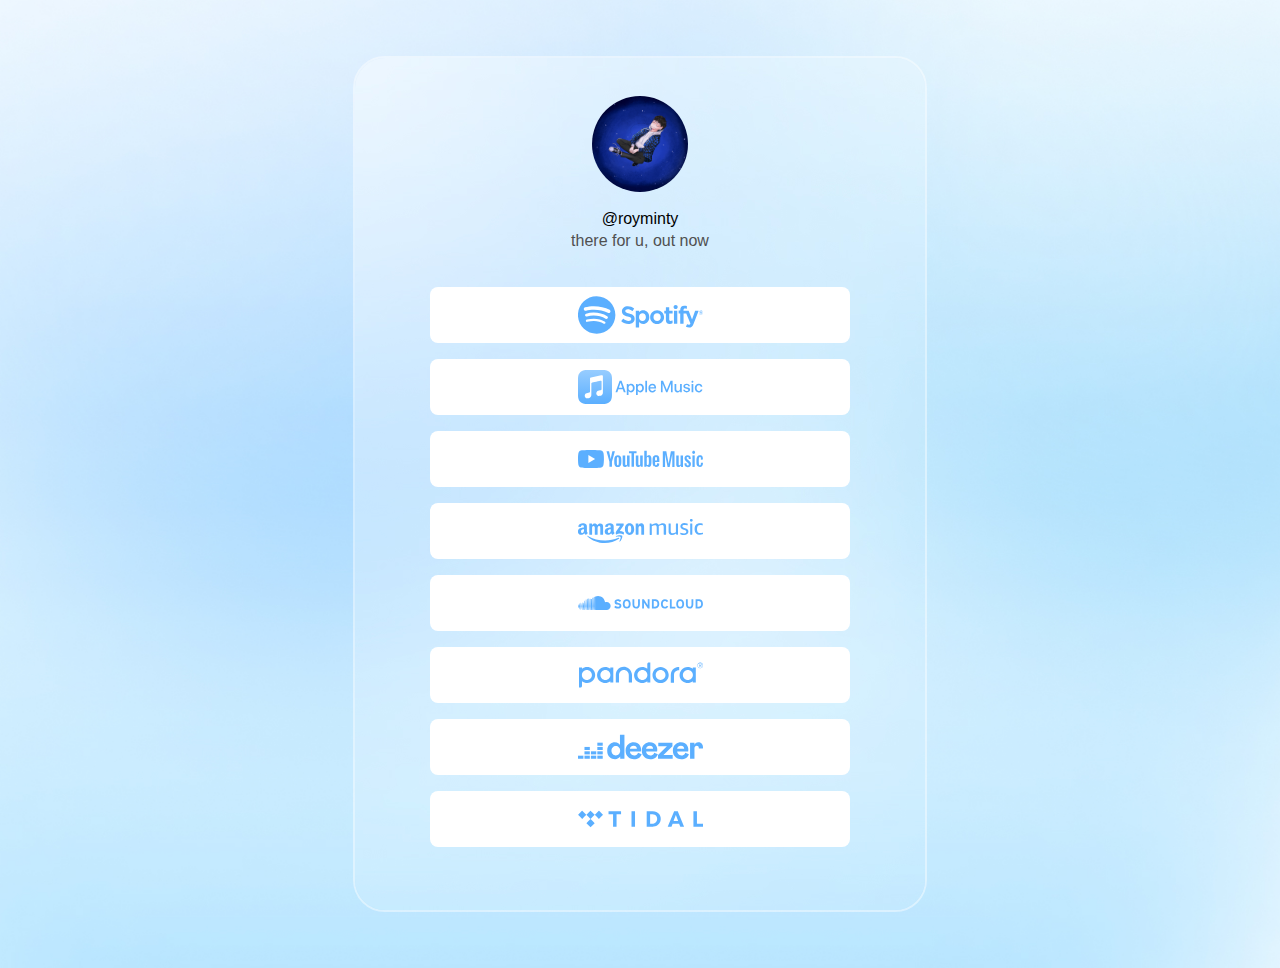
==== index.html @ 13cb6e21 "Rename website.html to index.html" ====
<!DOCTYPE html>
<html>
  <head>
    <title>minty</title>
    <meta charset="UTF-8">
    <meta name="viewport" content="width=device-width, initial-scale=1">
    <link rel="stylesheet" href="./website.css">
    <link href="https://fonts.cdnfonts.com/css/circular-std" rel="stylesheet">

  </head>

  <body>
    <main>
      <section class="main-section">
        <div class="container">
          <img class="container-img" src="websiteimages/newrectangle.jpg">
            <div class="profile-group">
              <img class="profile-picture" src="websiteimages/profilepic.JPG">
              <div class="name">
                @royminty
              </div>
              <div class="description">
                there for u, out now
              </div>
            </div>   
          <div class="link-group">
            <a class="button" href="https://open.spotify.com/artist/5T7v6oIPcdD3QNJ0I4XL1u" target="_blank">
              <img class="spotify-blue" src="websiteimages/spotifyblue.svg">
              <img class="spotify" src="websiteimages/logo_spotify_onlight.svg">
            </a>
            <a class="button" href="https://music.apple.com/us/artist/minty/1588179009" target="_blank">
              <img class="apple-blue" src="websiteimages/appleblue.svg">
              <img class="apple" src="websiteimages/logo_applemusic_onlight.svg">
            </a>
            <a class="button" href="https://music.youtube.com/watch?v=Fw5IY3NjPF0&list=RDAMVMFw5IY3NjPF0" target="_blank">
              <img class="youtube-music-blue" src="websiteimages/youtubemusicblue.svg">
              <img class="youtube-music" src="websiteimages/logo_youtubemusic_onlight.svg">
            </a>
            <a class="button" href="https://music.amazon.com/albums/B09JM9CX68?do=play&ref=dm_ws_dp_ald_bb_phfa_xx_xx_xx" target="_blank">
              <img class="amazon-blue" src="websiteimages/amazonblue.svg">
              <img class="amazon" src="websiteimages/logo_amazonmusic_onlight.svg">
            </a>
            <a class="button" href="https://soundcloud.com/royminty" target="_blank">
              <img class="soundcloud-blue" src="websiteimages/soundcloudblue.svg">
              <img class="soundcloud" src="websiteimages/logo_soundcloud_onlight.svg">
            </a>
            <a class="button" href="https://www.pandora.com/artist/minty/there-for-u-single/there-for-u/TR2wh545jPnqlzk" target="_blank">
              <img class="pandora-blue" src="websiteimages/pandorablue.svg">
              <img class="pandora" src="websiteimages/logo_pandora_onlight.svg">
            </a>
            <a class="button" href="https://www.deezer.com/us/album/266122542" target="_blank">
              <img class="deezer-blue" src="websiteimages/deezerblue.svg">
              <img class="deezer" src="websiteimages/logo_deezer_onlight.svg">
            </a>
            <a class="button" href="https://tidal.com/browse/album/201472400" target="_blank">
              <img class="tidal-blue" src="websiteimages/tidalblue.svg">
              <img class="tidal" src="websiteimages/logo_tidal_onlight.svg">
            </a>
          </div>
        </div>
      </section>
    </main>
  </body>
</html>
---- website.css ----
html, body
{
  background-image: url(websiteimages/background1.jpg);
  max-width: 100%;
  overflow-x: hidden;
  margin: 0 auto;
  background-size: cover;
  background-repeat: no-repeat;
  font-family: 'Circular Std', sans-serif;
}

/*main container*/
.container
{
  display: flex;
  justify-content: center;
  align-items: center;
  margin-top: 3.5rem;
  margin-bottom: 3.5rem;
  position: relative;
  
}
.container-img
{
  position: relative;
  border-style: solid;
  border-width: 2px;
  border-color: rgba(255, 255, 255, 0.45);
  border-radius: 32px;
  
}

/*profile section*/
.profile-group
{
  position: absolute;
  display: flex;
  justify-content: center;
  align-items: center;
  flex-direction: column;
  top: 2.5rem;
  margin-bottom: 1rem;
}
.profile-picture
{
  width: 6rem;
  height: 6rem;
  border-radius: 3.0625rem;
  margin-bottom: 1.1rem;
}
.name
{
  font-size: 1rem;
}
.description
{
  color: #505050;
  margin-top: 0.25rem;
  font-size: 1rem;
}

/*link section*/
.link-group
{
  position: absolute;
  top: 27%;
  display: flex;
  flex-direction: column;
  row-gap: 1rem;
  
}

/*full white button background*/
.button
{
  position: relative;
  background: white;
  padding: 0.5rem 9.21875rem;  
  border-radius: 0.5rem;
  cursor: pointer;
  transition: transform .2s;
}
.button:hover
{
  transform: scale(1.05);
}

/*button logo*/
.button img
{
  display: block;
}
.spotify, .apple, .youtube-music, .amazon, .soundcloud, .pandora, .deezer, .tidal
{
  width: 7.8125rem;
  height: 2.5rem;
}
.spotify-blue
{
  width: 7.8125rem;
  height: 2.5rem;
}
.soundcloud-blue:hover
{
  display: none;
}

/*real color logo*/
.button .spotify, .button .apple, .button .youtube-music, .button .amazon, .button .soundcloud, .button .pandora, .button .deezer, .button .tidal
{
  display: none;
  position: absolute;
  top: 0;
  bottom: 0;
  left: 0;
  right: 0;
  margin: auto;
  z-index: 10;
}
.button:hover .spotify, .button:hover .apple, .button:hover .youtube-music, .button:hover .amazon, .button:hover .soundcloud, .button:hover .pandora, .button:hover .deezer, .button:hover .tidal
{
  display: inline;
}
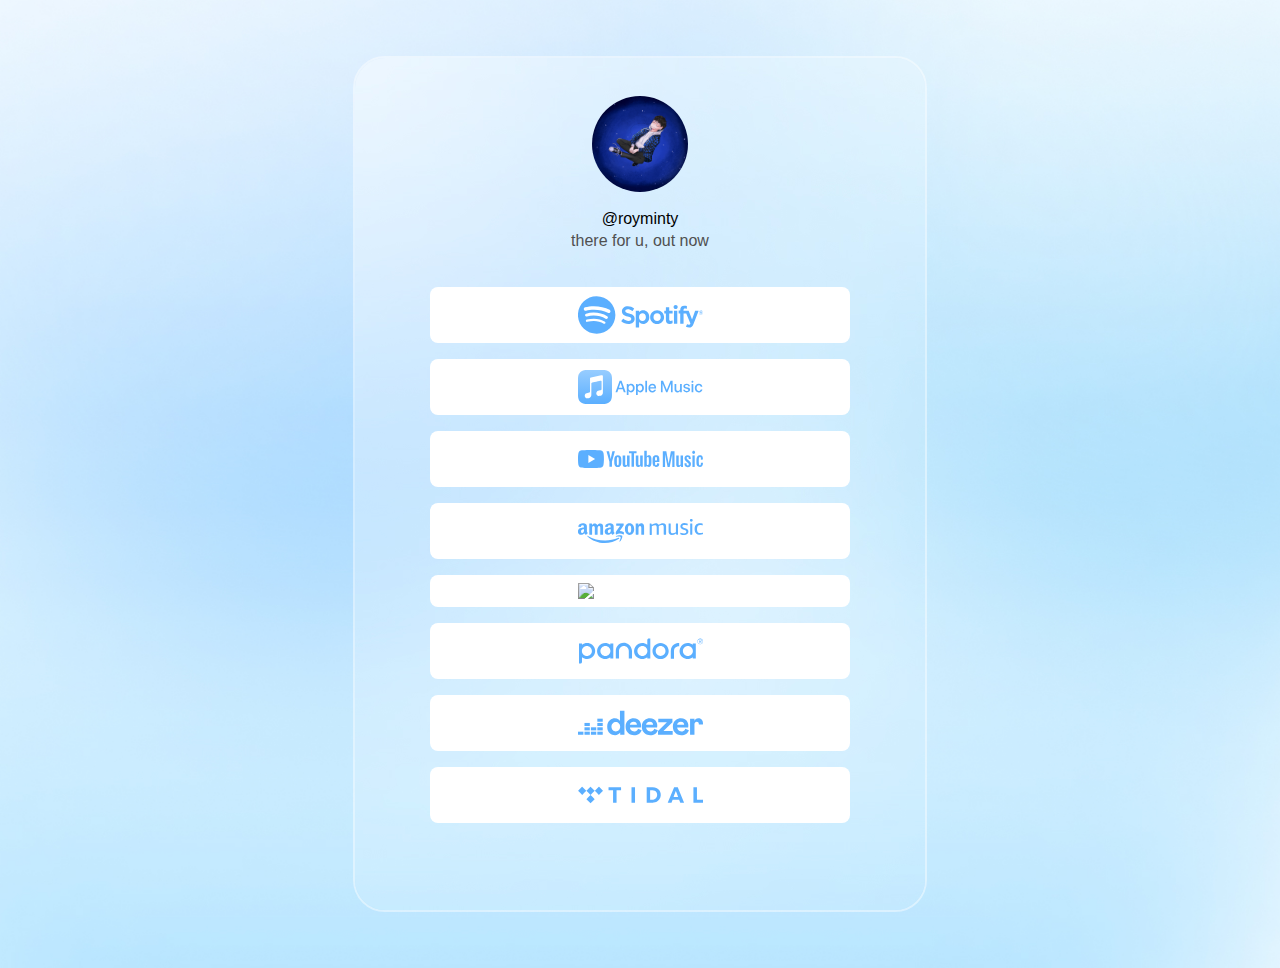
==== commit efc388dd: "Rename website.html to index.html" ====
--- a/index.html
+++ b/index.html
@@ -4,7 +4,7 @@
     <title>minty</title>
     <meta charset="UTF-8">
     <meta name="viewport" content="width=device-width, initial-scale=1">
-    <link rel="stylesheet" href="./website.css">
+    <link rel="stylesheet" href="./websitemobile.css">
     <link href="https://fonts.cdnfonts.com/css/circular-std" rel="stylesheet">
 
   </head>
@@ -13,7 +13,9 @@
     <main>
       <section class="main-section">
         <div class="container">
-          <img class="container-img" src="websiteimages/newrectangle.jpg">
+          <!--<img class="container-img" src="websiteimages/newrectangle.jpg">-->
+          <img class="container-img" src="websiteimages/mobilerectange.jpg">
+          <img class="container-img-desktop" src="websiteimages/newrectangle.jpg">
             <div class="profile-group">
               <img class="profile-picture" src="websiteimages/profilepic.JPG">
               <div class="name">
@@ -41,7 +43,7 @@
               <img class="amazon" src="websiteimages/logo_amazonmusic_onlight.svg">
             </a>
             <a class="button" href="https://soundcloud.com/royminty" target="_blank">
-              <img class="soundcloud-blue" src="websiteimages/soundcloudblue.svg">
+              <img class="soundcloud-blue" src="websiteimages/soundcloudblue - Copy.svg">
               <img class="soundcloud" src="websiteimages/logo_soundcloud_onlight.svg">
             </a>
             <a class="button" href="https://www.pandora.com/artist/minty/there-for-u-single/there-for-u/TR2wh545jPnqlzk" target="_blank">
--- a/websitemobile.css
+++ b/websitemobile.css
@@ -0,0 +1,155 @@
+body
+{
+  background-image: url(websiteimages/background1.jpg);
+  overflow-x: hidden;
+  background-size: cover;
+  background-repeat: no-repeat;
+  font-family: 'Circular Std', sans-serif;
+}
+
+
+
+/*main container*/
+
+
+
+.container
+{
+  display: flex;
+  justify-content: center;
+  align-items: center;
+  margin: 3.5rem 0;
+  position: relative;
+}
+.container-img
+{
+  position: relative;
+  display: block;
+  border-style: solid;
+  border-width: 2px;
+  border-color: rgba(255, 255, 255, 0.45);
+  border-radius: 32px;
+}
+.container-img-desktop
+{
+  display: none;
+}
+
+@media only screen and (min-width: 600px)
+{
+  .container-img
+  {
+    display: none;
+  }
+  .container-img-desktop
+  {
+    display: flex;
+    position: relative;
+    border-style: solid;
+    border-width: 2px;
+    border-color: rgba(255, 255, 255, 0.45);
+    border-radius: 32px;
+  }
+}
+
+
+
+/*profile section*/
+
+
+
+.profile-group
+{
+  position: absolute;
+  display: flex;
+  justify-content: center;
+  align-items: center;
+  flex-direction: column;
+  top: 2.5rem;
+  margin-bottom: 1rem;
+}
+.profile-picture
+{
+  width: 6rem;
+  height: 6rem;
+  border-radius: 3.0625rem;
+  margin-bottom: 1.1rem;
+}
+.name
+{
+  font-size: 1rem;
+}
+.description
+{
+  color: #505050;
+  margin-top: 0.25rem;
+  font-size: 1rem;
+}
+
+
+
+/*link section*/
+
+
+
+.link-group
+{
+  position: absolute;
+  top: 27%;
+  display: flex;
+  flex-direction: column;
+  row-gap: 1rem;
+}
+/*full white button background*/
+.button
+{
+  position: relative;
+  background: white;
+  padding: 0.5rem 5rem;  
+  border-radius: 0.5rem;
+  cursor: pointer;
+  transition: transform .2s;
+}
+.button:hover
+{
+  transform: scale(1.05);
+}
+/*button logo*/
+.button img
+{
+  display: block;
+}
+.spotify, .apple, .youtube-music, .amazon, .soundcloud, .pandora, .deezer, .tidal
+{
+  width: 7.8125rem;
+  height: 2.5rem;
+}
+.spotify-blue
+{
+  width: 7.8125rem;
+  height: 2.5rem;
+}
+/*real color logo*/
+.button .spotify, .button .apple, .button .youtube-music, .button .amazon, .button .soundcloud, .button .pandora, .button .deezer, .button .tidal
+{
+  display: none;
+  position: absolute;
+  top: 0;
+  bottom: 0;
+  left: 0;
+  right: 0;
+  margin: auto;
+  z-index: 10;
+}
+.button:hover .spotify, .button:hover .apple, .button:hover .youtube-music, .button:hover .amazon, .button:hover .soundcloud, .button:hover .pandora, .button:hover .deezer, .button:hover .tidal
+{
+  display: inline;
+}
+
+@media only screen and (min-width: 600px)
+{
+  .button
+  {
+    padding: 0.5rem 9.21875rem;  
+  }
+}
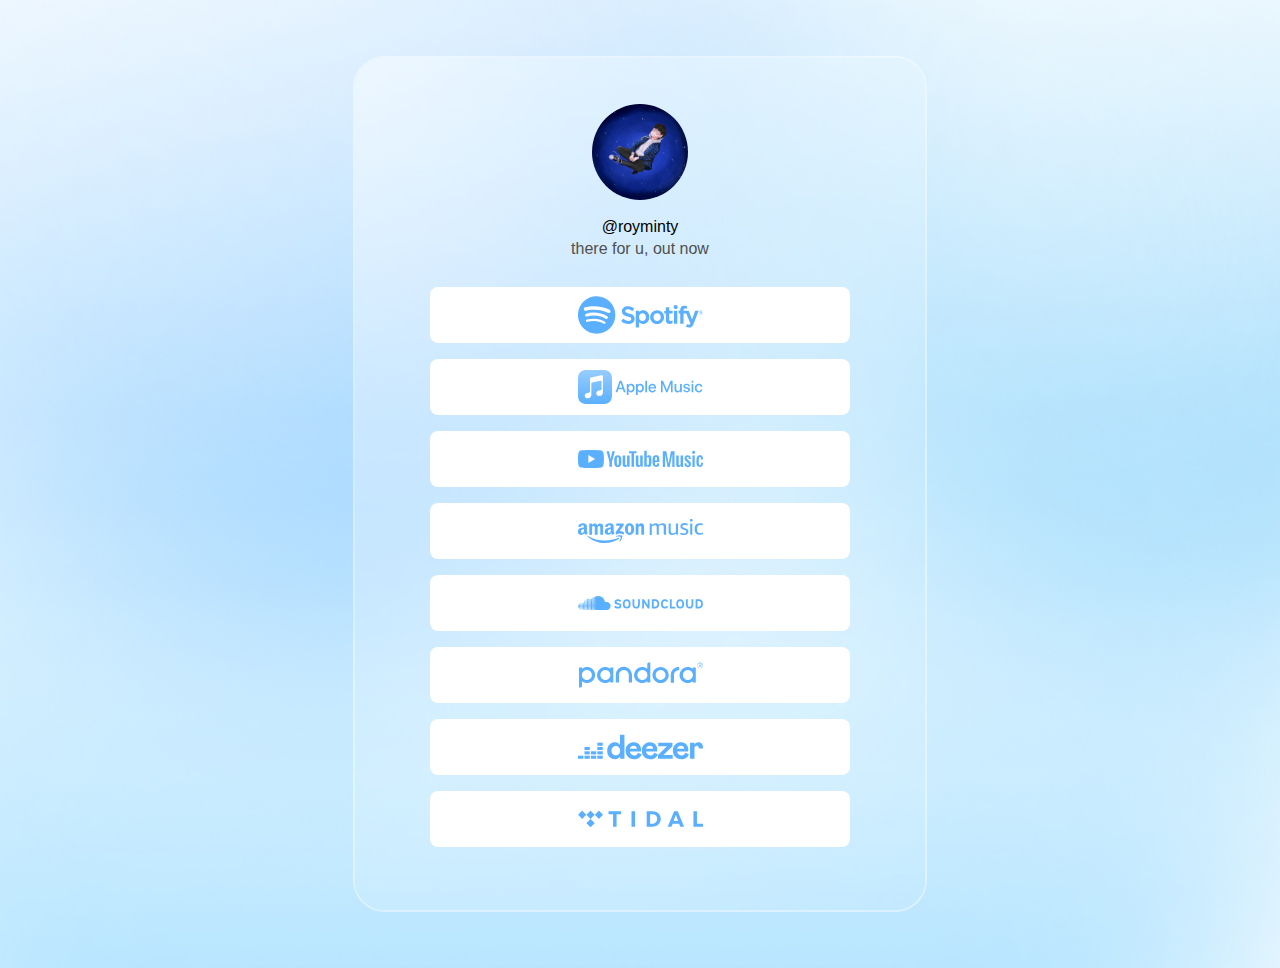
==== commit f7fdf1e8: "Add files via upload" ====
--- a/index.html
+++ b/index.html
@@ -63,4 +63,4 @@
       </section>
     </main>
   </body>
-</html>
+</html>--- a/websitemobile.css
+++ b/websitemobile.css
@@ -65,7 +65,7 @@
   justify-content: center;
   align-items: center;
   flex-direction: column;
-  top: 2.5rem;
+  top: 3rem;
   margin-bottom: 1rem;
 }
 .profile-picture
@@ -99,6 +99,7 @@
   display: flex;
   flex-direction: column;
   row-gap: 1rem;
+  margin: 0 auto;
 }
 /*full white button background*/
 .button
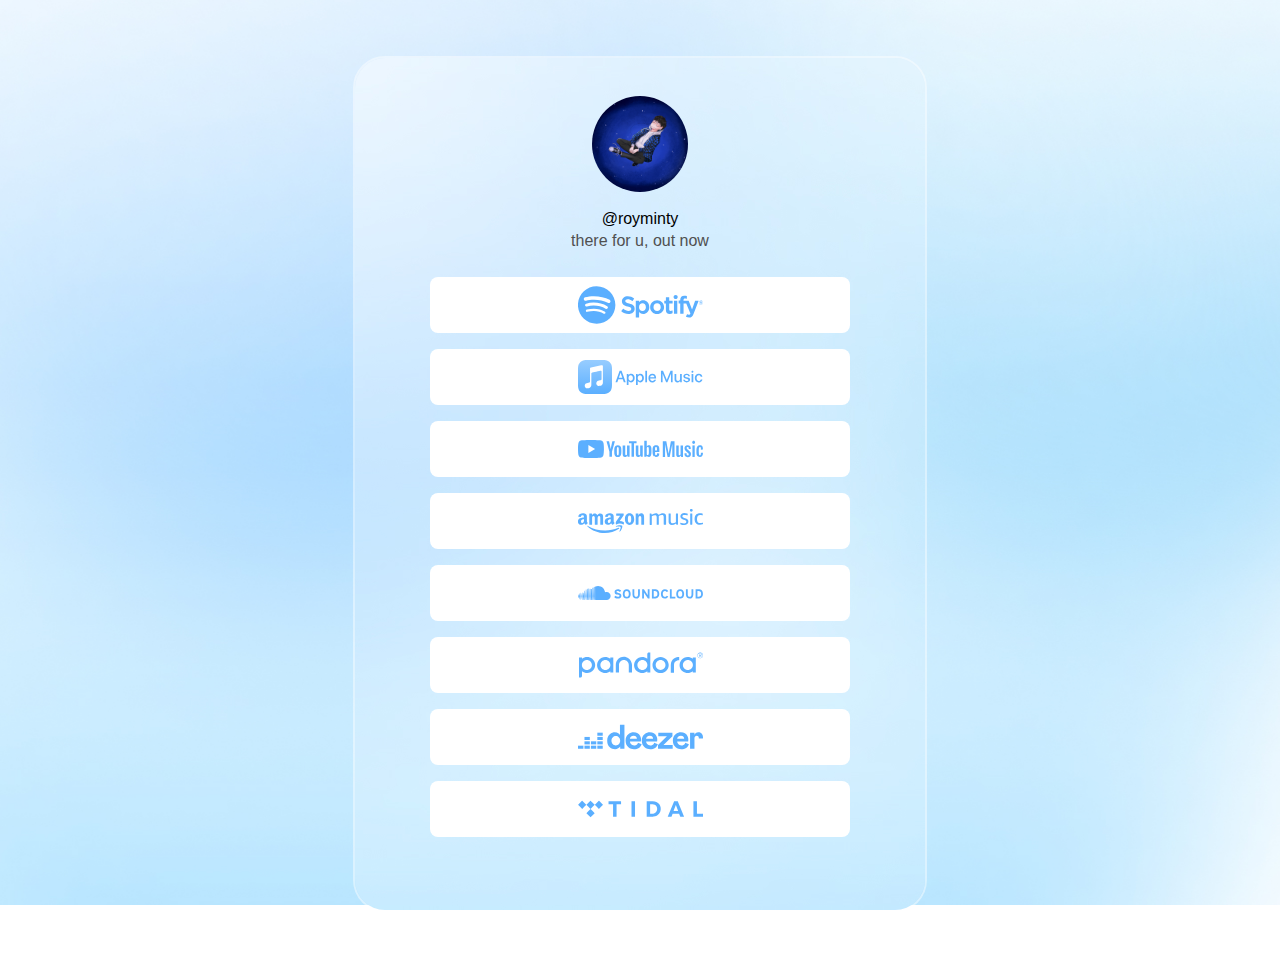
==== commit a3fe96e0: "Rename mobilefirst.html to index.html" ====
--- a/index.html
+++ b/index.html
@@ -4,63 +4,59 @@
     <title>minty</title>
     <meta charset="UTF-8">
     <meta name="viewport" content="width=device-width, initial-scale=1">
-    <link rel="stylesheet" href="./websitemobile.css">
+    <link rel="stylesheet" href="mobilefirst.css">
     <link href="https://fonts.cdnfonts.com/css/circular-std" rel="stylesheet">
-
   </head>
 
   <body>
-    <main>
-      <section class="main-section">
-        <div class="container">
-          <!--<img class="container-img" src="websiteimages/newrectangle.jpg">-->
-          <img class="container-img" src="websiteimages/mobilerectange.jpg">
-          <img class="container-img-desktop" src="websiteimages/newrectangle.jpg">
-            <div class="profile-group">
-              <img class="profile-picture" src="websiteimages/profilepic.JPG">
-              <div class="name">
-                @royminty
-              </div>
-              <div class="description">
-                there for u, out now
-              </div>
-            </div>   
-          <div class="link-group">
-            <a class="button" href="https://open.spotify.com/artist/5T7v6oIPcdD3QNJ0I4XL1u" target="_blank">
-              <img class="spotify-blue" src="websiteimages/spotifyblue.svg">
-              <img class="spotify" src="websiteimages/logo_spotify_onlight.svg">
-            </a>
-            <a class="button" href="https://music.apple.com/us/artist/minty/1588179009" target="_blank">
-              <img class="apple-blue" src="websiteimages/appleblue.svg">
-              <img class="apple" src="websiteimages/logo_applemusic_onlight.svg">
-            </a>
-            <a class="button" href="https://music.youtube.com/watch?v=Fw5IY3NjPF0&list=RDAMVMFw5IY3NjPF0" target="_blank">
-              <img class="youtube-music-blue" src="websiteimages/youtubemusicblue.svg">
-              <img class="youtube-music" src="websiteimages/logo_youtubemusic_onlight.svg">
-            </a>
-            <a class="button" href="https://music.amazon.com/albums/B09JM9CX68?do=play&ref=dm_ws_dp_ald_bb_phfa_xx_xx_xx" target="_blank">
-              <img class="amazon-blue" src="websiteimages/amazonblue.svg">
-              <img class="amazon" src="websiteimages/logo_amazonmusic_onlight.svg">
-            </a>
-            <a class="button" href="https://soundcloud.com/royminty" target="_blank">
-              <img class="soundcloud-blue" src="websiteimages/soundcloudblue - Copy.svg">
-              <img class="soundcloud" src="websiteimages/logo_soundcloud_onlight.svg">
-            </a>
-            <a class="button" href="https://www.pandora.com/artist/minty/there-for-u-single/there-for-u/TR2wh545jPnqlzk" target="_blank">
-              <img class="pandora-blue" src="websiteimages/pandorablue.svg">
-              <img class="pandora" src="websiteimages/logo_pandora_onlight.svg">
-            </a>
-            <a class="button" href="https://www.deezer.com/us/album/266122542" target="_blank">
-              <img class="deezer-blue" src="websiteimages/deezerblue.svg">
-              <img class="deezer" src="websiteimages/logo_deezer_onlight.svg">
-            </a>
-            <a class="button" href="https://tidal.com/browse/album/201472400" target="_blank">
-              <img class="tidal-blue" src="websiteimages/tidalblue.svg">
-              <img class="tidal" src="websiteimages/logo_tidal_onlight.svg">
-            </a>
+    <main role="main">
+      <div class="container">
+        <img class="container-image" src="websiteimages/newrectangle.jpg">
+        <div class="profile-group">
+          <img class="profile-picture" src="websiteimages/profilepic.JPG">
+          <div class="name">
+            @royminty
+          </div>
+          <div class="description">
+            there for u, out now
           </div>
         </div>
-      </section>
+        <div class="link-group">
+          <a class="button" href="https://open.spotify.com/artist/5T7v6oIPcdD3QNJ0I4XL1u" target="_blank">
+            <img class="spotify-blue" src="websiteimages/spotifyblue.svg">
+            <img class="spotify" src="websiteimages/logo_spotify_onlight.svg">
+          </a>
+          <a class="button" href="https://music.apple.com/us/artist/minty/1588179009" target="_blank">
+            <img class="apple-blue" src="websiteimages/appleblue.svg">
+            <img class="apple" src="websiteimages/logo_applemusic_onlight.svg">
+          </a>
+          <a class="button" href="https://music.youtube.com/watch?v=Fw5IY3NjPF0&list=RDAMVMFw5IY3NjPF0" target="_blank">
+            <img class="youtube-music-blue" src="websiteimages/youtubemusicblue.svg">
+            <img class="youtube-music" src="websiteimages/logo_youtubemusic_onlight.svg">
+          </a>
+          <a class="button" href="https://music.amazon.com/albums/B09JM9CX68?do=play&ref=dm_ws_dp_ald_bb_phfa_xx_xx_xx" target="_blank">
+            <img class="amazon-blue" src="websiteimages/amazonblue.svg">
+            <img class="amazon" src="websiteimages/logo_amazonmusic_onlight.svg">
+          </a>
+          <a class="button" href="https://soundcloud.com/royminty" target="_blank">
+            <img class="soundcloud-blue" src="websiteimages/soundcloudblue - Copy.svg">
+            <img class="soundcloud" src="websiteimages/logo_soundcloud_onlight.svg">
+          </a>
+          <a class="button" href="https://www.pandora.com/artist/minty/there-for-u-single/there-for-u/TR2wh545jPnqlzk" target="_blank">
+            <img class="pandora-blue" src="websiteimages/pandorablue.svg">
+            <img class="pandora" src="websiteimages/logo_pandora_onlight.svg">
+          </a>
+          <a class="button" href="https://www.deezer.com/us/album/266122542" target="_blank">
+            <img class="deezer-blue" src="websiteimages/deezerblue.svg">
+            <img class="deezer" src="websiteimages/logo_deezer_onlight.svg">
+          </a>
+          <a class="button" href="https://tidal.com/browse/album/201472400" target="_blank">
+            <img class="tidal-blue" src="websiteimages/tidalblue.svg">
+            <img class="tidal" src="websiteimages/logo_tidal_onlight.svg">
+          </a>
+        </div>
+
+      </div>
     </main>
   </body>
-</html>+</html>
--- a/mobilefirst.css
+++ b/mobilefirst.css
@@ -0,0 +1,155 @@
+html
+{
+  font-family: 'Circular Std', sans-serif;
+  background-image: url(websiteimages/background1.jpg);
+  -webkit-background-size: cover;
+  -moz-background-size: cover;
+  -o-background-size: cover;
+  background-repeat: no-repeat;
+  background-attachment: fixed;
+  background-position: center center;
+  background-size: cover;
+  margin: 0;
+}
+
+body
+{
+  margin-bottom: 3.5rem;
+}
+
+.container-image
+{
+  display: none;
+}
+
+
+
+/*profile*/
+
+
+
+.profile-group
+{
+  display: flex;
+  flex-direction: column;
+  align-items: center;
+  margin-top: 2.5rem;
+}
+.profile-picture
+{
+  width: 6rem;
+  height: 6rem;
+  border-radius: 3.0625rem;
+  margin-bottom: 1.1rem;
+}
+.description
+{
+  margin-bottom: 1.5rem;
+}
+.name
+{
+  font-size: 1rem;
+}
+.description
+{
+  color: #505050;
+  margin-top: 0.25rem;
+  font-size: 1rem;
+}
+
+
+
+/*links*/
+
+
+
+.link-group
+{
+  display: flex;
+  flex-direction: column;
+  align-items: center;
+  row-gap: 1em;
+}
+
+/*button*/
+.button
+{
+  position: relative;
+  background: white;
+  padding: 0.5rem 5rem;
+  border-radius: 0.5rem;
+  cursor: pointer;
+  transition: transform .2s;
+}
+.button:hover
+{
+  transform: scale(1.05);
+}
+.button img
+{
+  display: block;
+}
+
+/*logo*/
+.spotify, .apple, .youtube-music, .amazon, .soundcloud, .pandora, .deezer, .tidal
+{
+  width: 7.8125rem;
+  height: 2.5rem;
+}
+.soundcloud-blue, .spotify-blue
+{
+  width: 7.8125rem;
+  height: 2.5rem;
+}
+.button .spotify, .button .apple, .button .youtube-music, .button .amazon, .button .soundcloud, .button .pandora, .button .deezer, .button .tidal
+{
+  display: none;
+  position: absolute;
+  top: 0;
+  bottom: 0;
+  left: 0;
+  right: 0;
+  margin: auto;
+  z-index: 10;
+}
+.button:hover .spotify, .button:hover .apple, .button:hover .youtube-music, .button:hover .amazon, .button:hover .soundcloud, .button:hover .pandora, .button:hover .deezer, .button:hover .tidal
+{
+  display: inline;
+}
+
+
+
+@media only screen and (min-width: 600px)
+{
+  body
+  {
+    margin: 0;
+  }
+  .container
+  {
+    display: flex;
+    justify-content: center;
+    margin: 3.5rem 0;
+  }
+  .container-image
+  {
+    position: relative;
+    display: flex;
+    margin: 0 auto;
+    border: 2px solid rgba(255, 255, 255, 0.45);
+    border-radius: 32px;
+  }
+  .profile-group
+  {
+    position: absolute;
+  }
+  .link-group
+  {
+    position: absolute;
+    top: 17.3rem;
+  }
+  .button
+  {
+    padding: 0.5rem 9.21875rem;
+  }
+}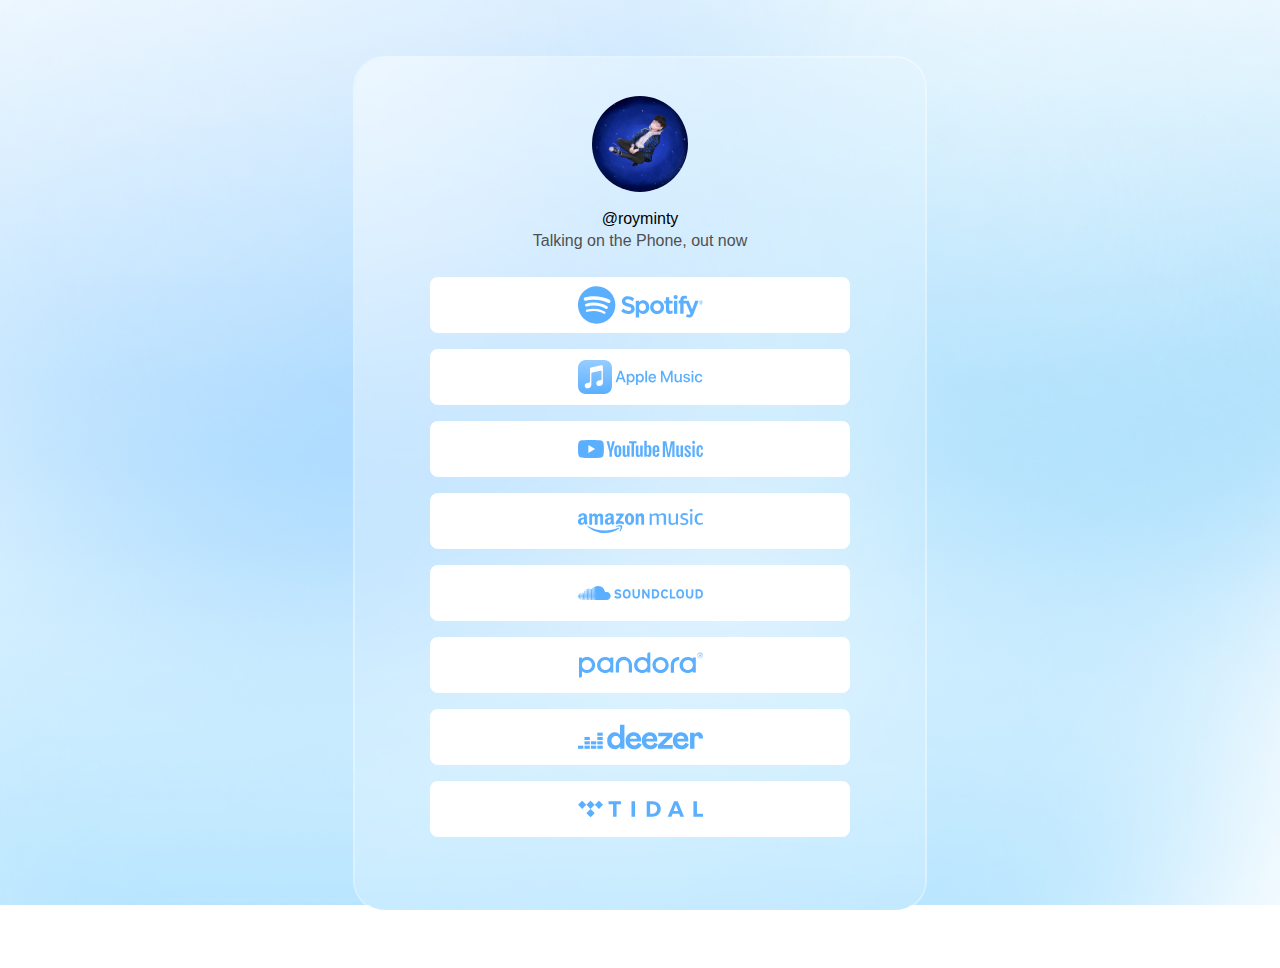
==== commit 10cd0314: "Update index.html" ====
--- a/index.html
+++ b/index.html
@@ -18,27 +18,27 @@
             @royminty
           </div>
           <div class="description">
-            there for u, out now
+            Talking on the Phone, out now
           </div>
         </div>
         <div class="link-group">
-          <a class="button" href="https://open.spotify.com/artist/5T7v6oIPcdD3QNJ0I4XL1u" target="_blank">
+          <a class="button" href="https://open.spotify.com/album/5zcEywQ2HiNDZhkmma5xqf" target="_blank">
             <img class="spotify-blue" src="websiteimages/spotifyblue.svg">
             <img class="spotify" src="websiteimages/logo_spotify_onlight.svg">
           </a>
-          <a class="button" href="https://music.apple.com/us/artist/minty/1588179009" target="_blank">
+          <a class="button" href="https://music.apple.com/us/album/talking-on-the-phone-single/1678156996" target="_blank">
             <img class="apple-blue" src="websiteimages/appleblue.svg">
             <img class="apple" src="websiteimages/logo_applemusic_onlight.svg">
           </a>
-          <a class="button" href="https://music.youtube.com/watch?v=Fw5IY3NjPF0&list=RDAMVMFw5IY3NjPF0" target="_blank">
+          <a class="button" href="https://music.youtube.com/watch?v=dCRIujb1vrY" target="_blank">
             <img class="youtube-music-blue" src="websiteimages/youtubemusicblue.svg">
             <img class="youtube-music" src="websiteimages/logo_youtubemusic_onlight.svg">
           </a>
-          <a class="button" href="https://music.amazon.com/albums/B09JM9CX68?do=play&ref=dm_ws_dp_ald_bb_phfa_xx_xx_xx" target="_blank">
+          <a class="button" href="https://music.amazon.com/albums/B0BZ1Z961W" target="_blank">
             <img class="amazon-blue" src="websiteimages/amazonblue.svg">
             <img class="amazon" src="websiteimages/logo_amazonmusic_onlight.svg">
           </a>
-          <a class="button" href="https://soundcloud.com/royminty" target="_blank">
+          <a class="button" href="https://soundcloud.com/royminty/talking-on-the-phone" target="_blank">
             <img class="soundcloud-blue" src="websiteimages/soundcloudblue - Copy.svg">
             <img class="soundcloud" src="websiteimages/logo_soundcloud_onlight.svg">
           </a>
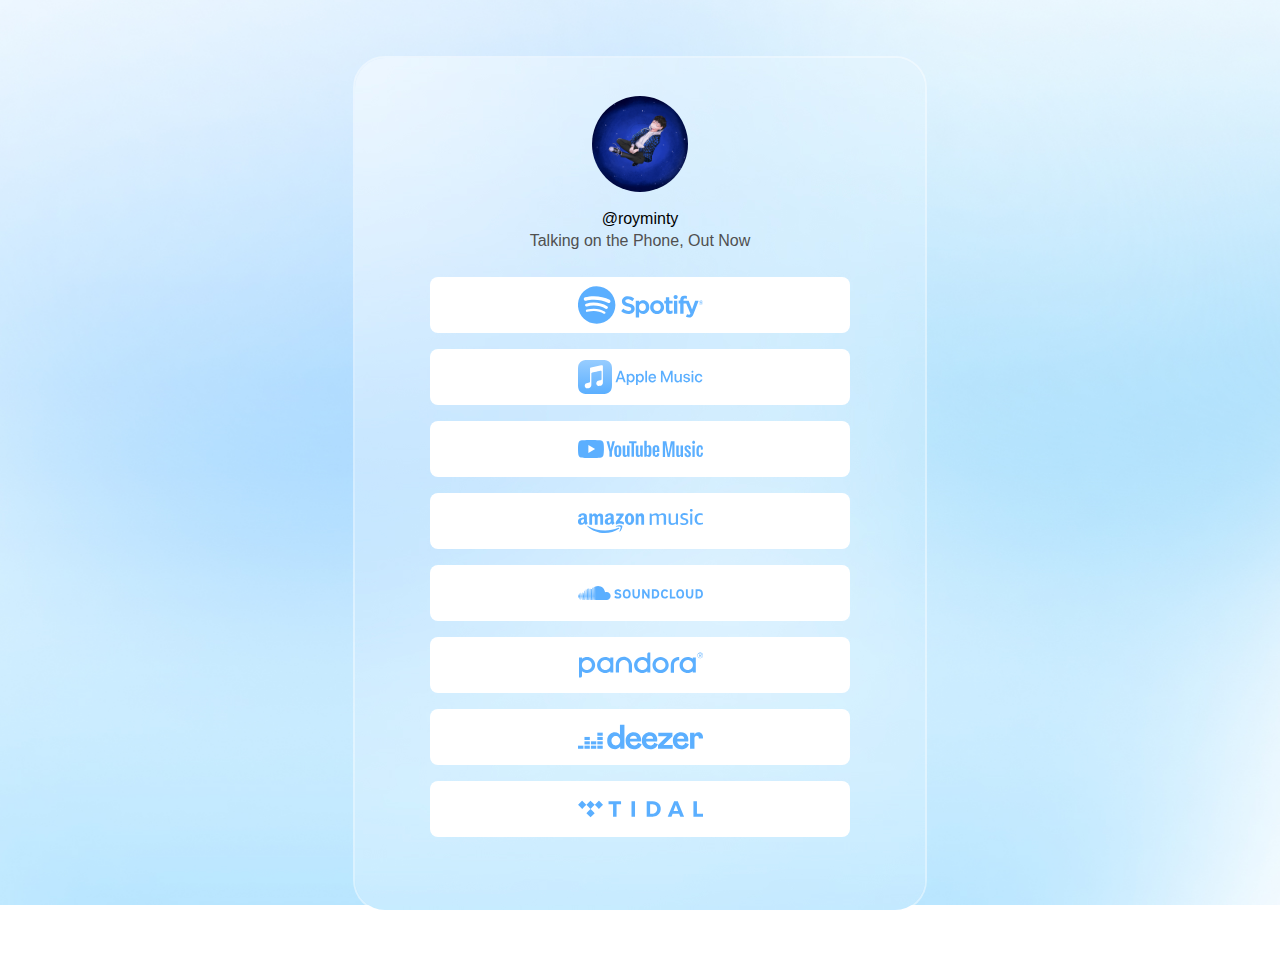
==== commit 12b041dd: "Update index.html" ====
--- a/index.html
+++ b/index.html
@@ -18,7 +18,7 @@
             @royminty
           </div>
           <div class="description">
-            Talking on the Phone, out now
+            Talking on the Phone, Out Now
           </div>
         </div>
         <div class="link-group">
